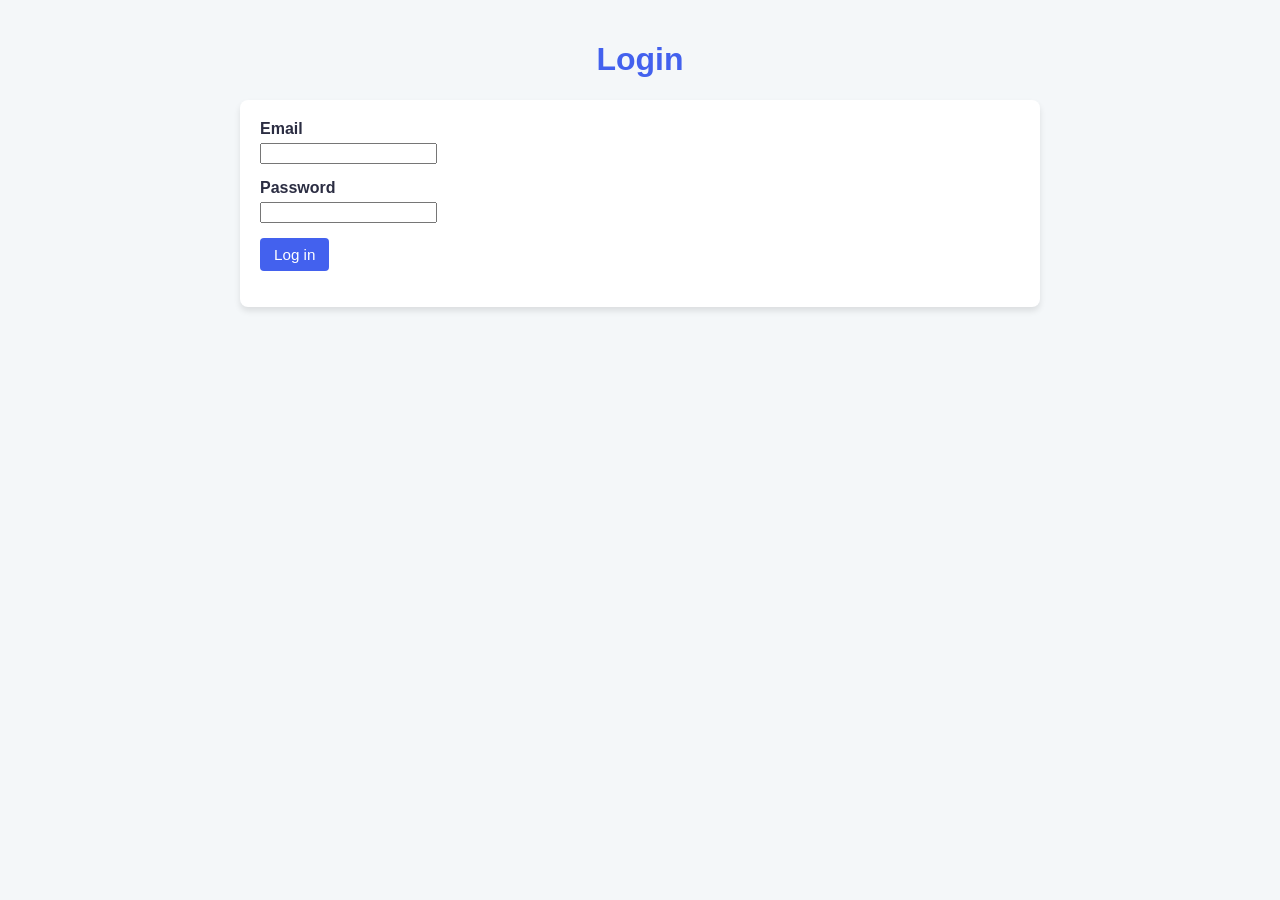
==== login.html @ f7162bf3 "authentication" ====
<!DOCTYPE html>
<html lang="en">
<head>
    <meta charset="UTF-8">
    <meta name="viewport" content="width=device-width, initial-scale=1.0">
    <title>Animal API Login</title>
    <link rel="stylesheet" href="style.css"> <!-- Reusing your existing styles -->
</head>
<body>
    <div class="container">
        <h1>Login</h1>
        <div class="card">
            <form id="login-form">
                <div class="form-group">
                    <label>Email</label>
                    <input id="email" type="email" required>
                </div>
                <div class="form-group">
                    <label>Password</label>
                    <input id="password" type="password" required>
                </div>
                <button type="submit" class="btn-primary">Log in</button>
            </form>
            <p id="message" class="message"></p>
        </div>
    </div>
    <script type="module" src="./login.js"></script>
</body>
</html>
---- style.css ----
:root {
    --primary: #4361ee;
    --primary-hover: #3f37c9;
    --secondary: #f39c12;
    --secondary-hover: #e67e22;
    --danger: #ef233c;
    --danger-hover: #d90429;
    --success: #2ecc71;
    --neutral: #95a5a6;
    --neutral-hover: #7f8c8d;
    --background: #f4f7f9;
    --surface: #ffffff;
    --text-main: #2b2d42;
    --text-muted: #6c757d;
    --border: #e9ecef;
}

body {
    font-family: Arial, sans-serif;
    background-color: var(--background);
    color: var(--text-main);
    margin: 0;
    padding: 20px;
}

.container {
    max-width: 800px;
    margin: 0 auto;
}

h1 {
    text-align: center;
    color: var(--primary);
}

.card {
    background: var(--surface);
    padding: 20px;
    margin-bottom: 20px;
    border-radius: 8px;
    box-shadow: 0 4px 6px rgba(0, 0, 0, 0.1);
}

h2 {
    margin-top: 0;
    color: var(--text-main);
    font-size: 1.2rem;
    border-bottom: 2px solid var(--border);
    padding-bottom: 10px;
}

.form-group {
    margin-bottom: 15px;
}

label {
    display: block;
    margin-bottom: 5px;
    font-weight: bold;
    color: var(--text-main);
}

input[type="text"], input[type="number"] {
    width: 100%;
    padding: 10px;
    border: 1px solid var(--border);
    border-radius: 4px;
    box-sizing: border-box;
    color: var(--text-main);
}

/* Button styling */
.btn-primary, .btn-danger, .btn-secondary, .btn-neutral {
    padding: 8px 14px;
    font-size: 0.95rem;
    border: none;
    border-radius: 4px;
    cursor: pointer;
}

.btn-primary { background-color: var(--primary); color: var(--surface); }
.btn-primary:hover { background-color: var(--primary-hover); }

.btn-danger { background-color: var(--danger); color: var(--surface); }
.btn-danger:hover { background-color: var(--danger-hover); }

.btn-secondary { background-color: var(--secondary); color: var(--surface); }
.btn-secondary:hover { background-color: var(--secondary-hover); }

.btn-neutral { background-color: var(--neutral); color: var(--surface); }
.btn-neutral:hover { background-color: var(--neutral-hover); }

/* Table Styling */
table {
    width: 100%;
    border-collapse: collapse;
    margin-top: 10px;
}

th, td {
    padding: 12px;
    text-align: left;
    border-bottom: 1px solid var(--border);
}

th {
    background-color: var(--background);
    color: var(--text-muted);
}

/* Specific element overrides */
#edit-card {
    display: none;
    border-left: 5px solid var(--secondary);
}

#animal-table {
    display: none;
}

/* Layout utilities */
.search-row {
    display: flex;
    gap: 10px;
    margin-bottom: 10px;
}

.search-row.no-margin {
    margin-bottom: 0;
}

.search-row input {
    flex: 1;
}

.action-btn {
    margin-right: 5px;
}

.text-center {
    text-align: center;
}

/* Alerts */
.message { margin-top: 10px; font-weight: bold; }
.error { color: var(--danger); }
.success { color: var(--success); }
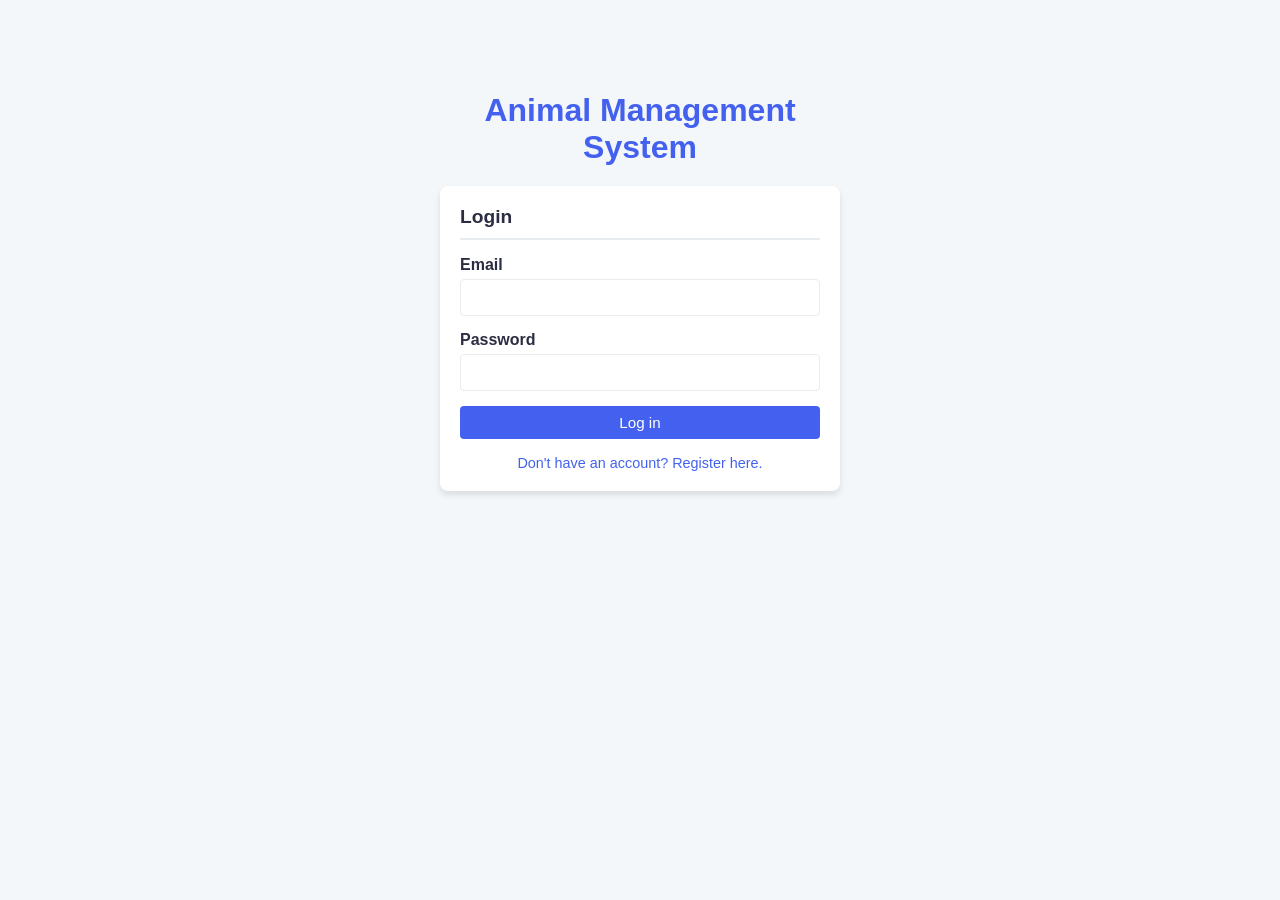
==== commit f98c3042: "register" ====
--- a/login.html
+++ b/login.html
@@ -4,12 +4,14 @@
     <meta charset="UTF-8">
     <meta name="viewport" content="width=device-width, initial-scale=1.0">
     <title>Animal API Login</title>
-    <link rel="stylesheet" href="style.css"> <!-- Reusing your existing styles -->
+    <link rel="stylesheet" href="style.css">
 </head>
 <body>
-    <div class="container">
-        <h1>Login</h1>
+    <div class="container auth-container">
+        <h1 style="text-align: center; margin-bottom: 20px;">Animal Management System</h1>
+        
         <div class="card">
+            <h2>Login</h2>
             <form id="login-form">
                 <div class="form-group">
                     <label>Email</label>
@@ -19,9 +21,15 @@
                     <label>Password</label>
                     <input id="password" type="password" required>
                 </div>
-                <button type="submit" class="btn-primary">Log in</button>
+                <!-- Inline style added to stretch button full width -->
+                <button type="submit" class="btn-primary" style="width: 100%;">Log in</button>
             </form>
+            
             <p id="message" class="message"></p>
+            
+            <div class="auth-link">
+                <a href="./register.html">Don't have an account? Register here.</a>
+            </div>
         </div>
     </div>
     <script type="module" src="./login.js"></script>
--- a/style.css
+++ b/style.css
@@ -26,6 +26,12 @@
 .container {
     max-width: 800px;
     margin: 0 auto;
+}
+
+/* NEW: Narrower container specifically for login/register pages */
+.auth-container {
+    max-width: 400px;
+    margin-top: 8vh;
 }
 
 h1 {
@@ -60,7 +66,10 @@
     color: var(--text-main);
 }
 
-input[type="text"], input[type="number"] {
+input[type="text"], 
+input[type="number"], 
+input[type="email"], 
+input[type="password"] {
     width: 100%;
     padding: 10px;
     border: 1px solid var(--border);
@@ -80,13 +89,10 @@
 
 .btn-primary { background-color: var(--primary); color: var(--surface); }
 .btn-primary:hover { background-color: var(--primary-hover); }
-
 .btn-danger { background-color: var(--danger); color: var(--surface); }
 .btn-danger:hover { background-color: var(--danger-hover); }
-
 .btn-secondary { background-color: var(--secondary); color: var(--surface); }
 .btn-secondary:hover { background-color: var(--secondary-hover); }
-
 .btn-neutral { background-color: var(--neutral); color: var(--surface); }
 .btn-neutral:hover { background-color: var(--neutral-hover); }
 
@@ -142,6 +148,25 @@
 }
 
 /* Alerts */
-.message { margin-top: 10px; font-weight: bold; }
+.message { 
+    margin-top: 10px; 
+    font-weight: bold; 
+}
 .error { color: var(--danger); }
-.success { color: var(--success); }+.success { color: var(--success); }
+
+/* NEW: Auth Links for toggling between login and register */
+.auth-link {
+    text-align: center;
+    margin-top: 15px;
+    font-size: 0.9rem;
+}
+
+.auth-link a {
+    color: var(--primary);
+    text-decoration: none;
+}
+
+.auth-link a:hover {
+    text-decoration: underline;
+}
